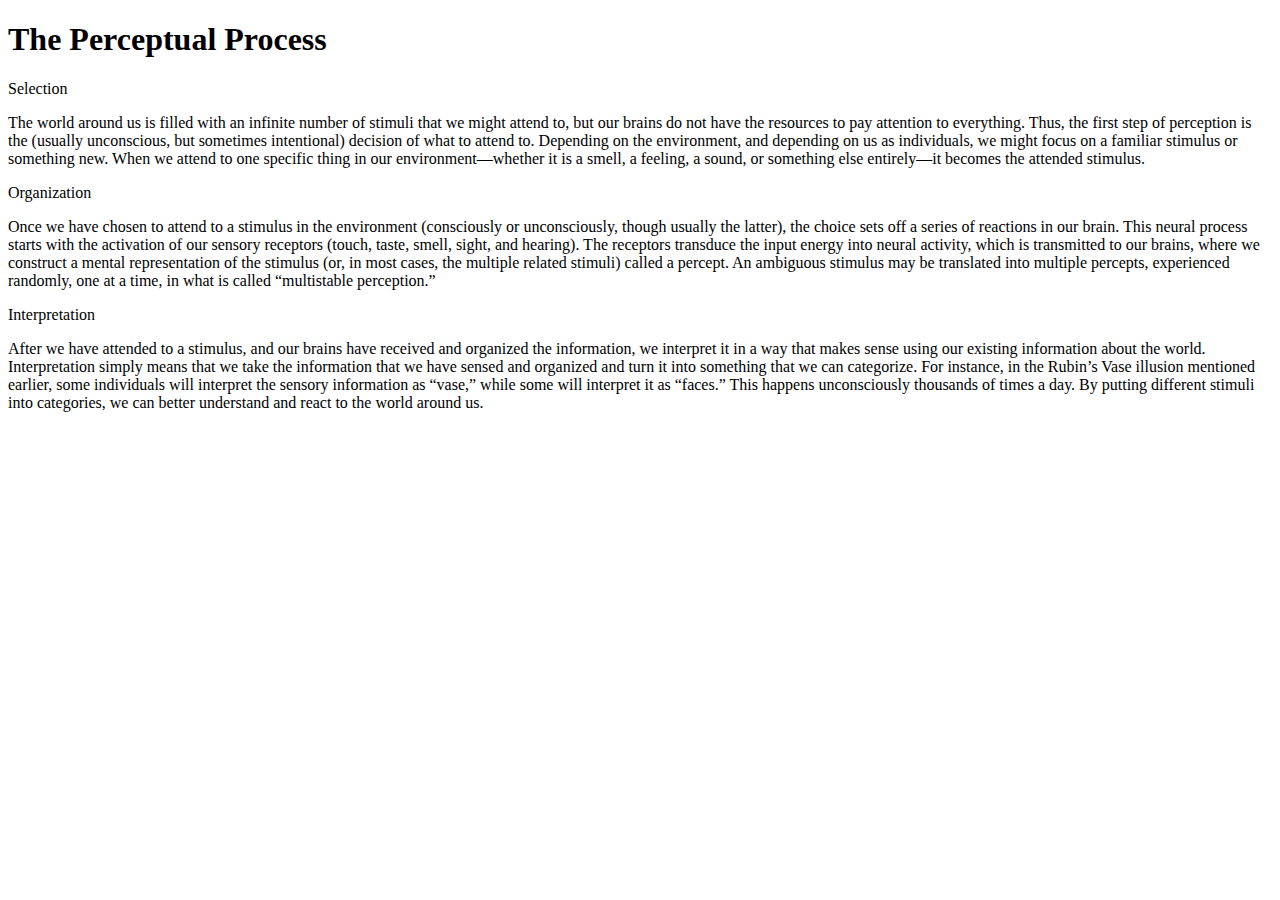
==== module2-solution/index.html @ 42ea6587 "My first commit" ====
<!DOCTYPE html>
<html lang="en">
<head>
	<title>Assignment Solution for Module 2</title>
	<meta charset="UTF-8">
	<meta name="viewport" content="width=device-width, initial-scale=1.0">
	<link rel="stylesheet" type="text/css" href="/css/styles.css">
</head>
<body>
	<div class="row">
		<h1>The Perceptual Process</h1>
		<div class="col-lg-4 col-md-6">
			<div id="select" class="sect">
				<span class="sect-title">Selection</span>
				<p>The world around us is filled with an infinite number of stimuli that we might attend to, but our brains do not have the resources to pay attention to everything. Thus, the first step of perception is the (usually unconscious, but sometimes intentional) decision of what to attend to. Depending on the environment, and depending on us as individuals, we might focus on a familiar stimulus or something new. When we attend to one specific thing in our environment—whether it is a smell, a feeling, a sound, or something else entirely—it becomes the attended stimulus.</p>
			</div>
		</div>
		<div class="col-lg-4 col-md-6">
			<div id="organize" class="sect">
				<span class="sect-title">Organization</span>
				<p>Once we have chosen to attend to a stimulus in the environment (consciously or unconsciously, though usually the latter), the choice sets off a series of reactions in our brain. This neural process starts with the activation of our sensory receptors (touch, taste, smell, sight, and hearing). The receptors transduce the input energy into neural activity, which is transmitted to our brains, where we construct a mental representation of the stimulus (or, in most cases, the multiple related stimuli) called a percept. An ambiguous stimulus may be translated into multiple percepts, experienced randomly, one at a time, in what is called “multistable perception.”</p>
			</div>
		</div>
		<div class="col-lg-4 col-md-12">
			<div id="interpret" class="sect">
				<span class="sect-title">Interpretation</span>
				<p>After we have attended to a stimulus, and our brains have received and organized the information, we interpret it in a way that makes sense using our existing information about the world. Interpretation simply means that we take the information that we have sensed and organized and turn it into something that we can categorize. For instance, in the Rubin’s Vase illusion mentioned earlier, some individuals will interpret the sensory information as “vase,” while some will interpret it as “faces.” This happens unconsciously thousands of times a day. By putting different stimuli into categories, we can better understand and react to the world around us.</p>
			</div>
		</div>
	</div>
</body>
</html>
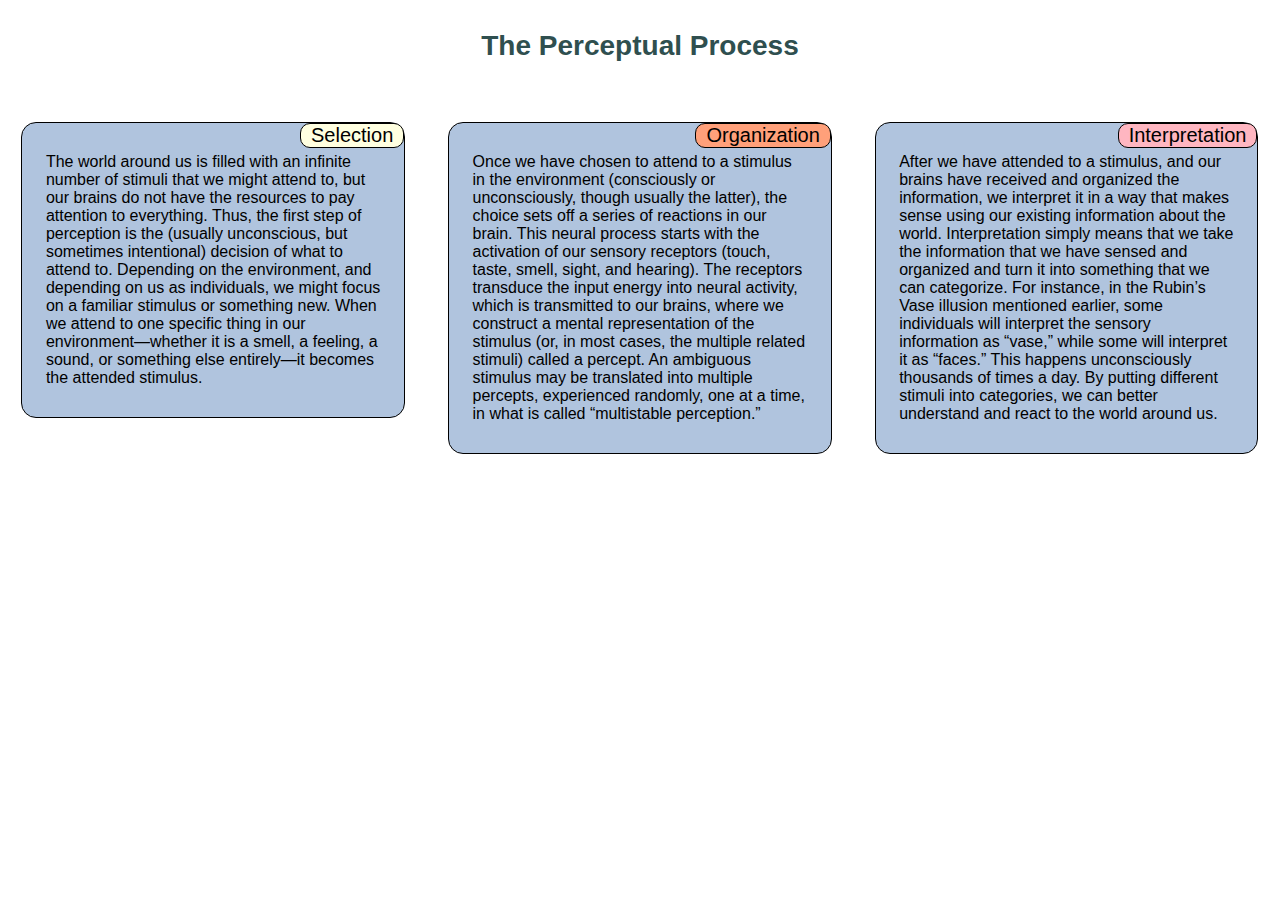
==== commit 13833b41: "removed '/' from stylesheet link" ====
--- a/module2-solution/index.html
+++ b/module2-solution/index.html
@@ -4,7 +4,7 @@
 	<title>Assignment Solution for Module 2</title>
 	<meta charset="UTF-8">
 	<meta name="viewport" content="width=device-width, initial-scale=1.0">
-	<link rel="stylesheet" type="text/css" href="/css/styles.css">
+	<link rel="stylesheet" type="text/css" href="css/styles.css">
 </head>
 <body>
 	<div class="row">
--- a/module2-solution/css/styles.css
+++ b/module2-solution/css/styles.css
@@ -0,0 +1,92 @@
+*{
+	margin: 0;
+	border: 0;
+	padding: 0;
+	box-sizing: border-box;
+	font-family: 'Open Sans', sans-serif;
+}
+
+.row{
+	width: 100%;
+}
+
+h1{
+	font-size: 1.75em;
+	text-align: center;
+	margin-top: 30px;
+	margin-bottom: 40px;
+	color: darkslategray;
+}
+
+p{
+	width: 90%;
+  	margin: 25px auto;
+}
+
+.sect{
+	width: 90%;
+	margin: 20px auto;
+	padding: 5px;
+	border: 1px solid black;
+	border-radius: 15px;
+	position: relative;
+	background-color: lightsteelblue;
+}
+
+.sect-title{
+	padding: 0 10px;
+	font-size: 1.25em;
+	border: 1px solid black;
+	border-radius: 10px;
+	position: absolute;
+	top: 0px;
+	right: 0px;
+}
+
+#select .sect-title{
+	background-color: lightyellow;
+}
+
+
+#organize .sect-title{
+	background-color: lightsalmon;
+}
+
+#interpret .sect-title{
+	background-color: lightpink;
+}
+
+
+@media (min-width: 992px){
+
+	.col-lg-4, .col-lg-6, .col-lg-12{
+		float: left;
+	}
+
+	.col-lg-4{
+		width: 33.33%;
+	}
+	.col-lg-6{
+		width: 50%;
+	}
+	.col-lg-12{
+		width: 100%;
+	}
+}
+
+@media (min-width: 768px) and (max-width: 991px){
+
+	.col-md-4, .col-md-6, .col-md-12{
+		float: left;
+	}
+
+	.col-md-4{
+		width: 33.33%;
+	}
+	.col-md-6{
+		width: 50%;
+	}
+	.col-md-12{
+		width: 100%;
+	}
+}